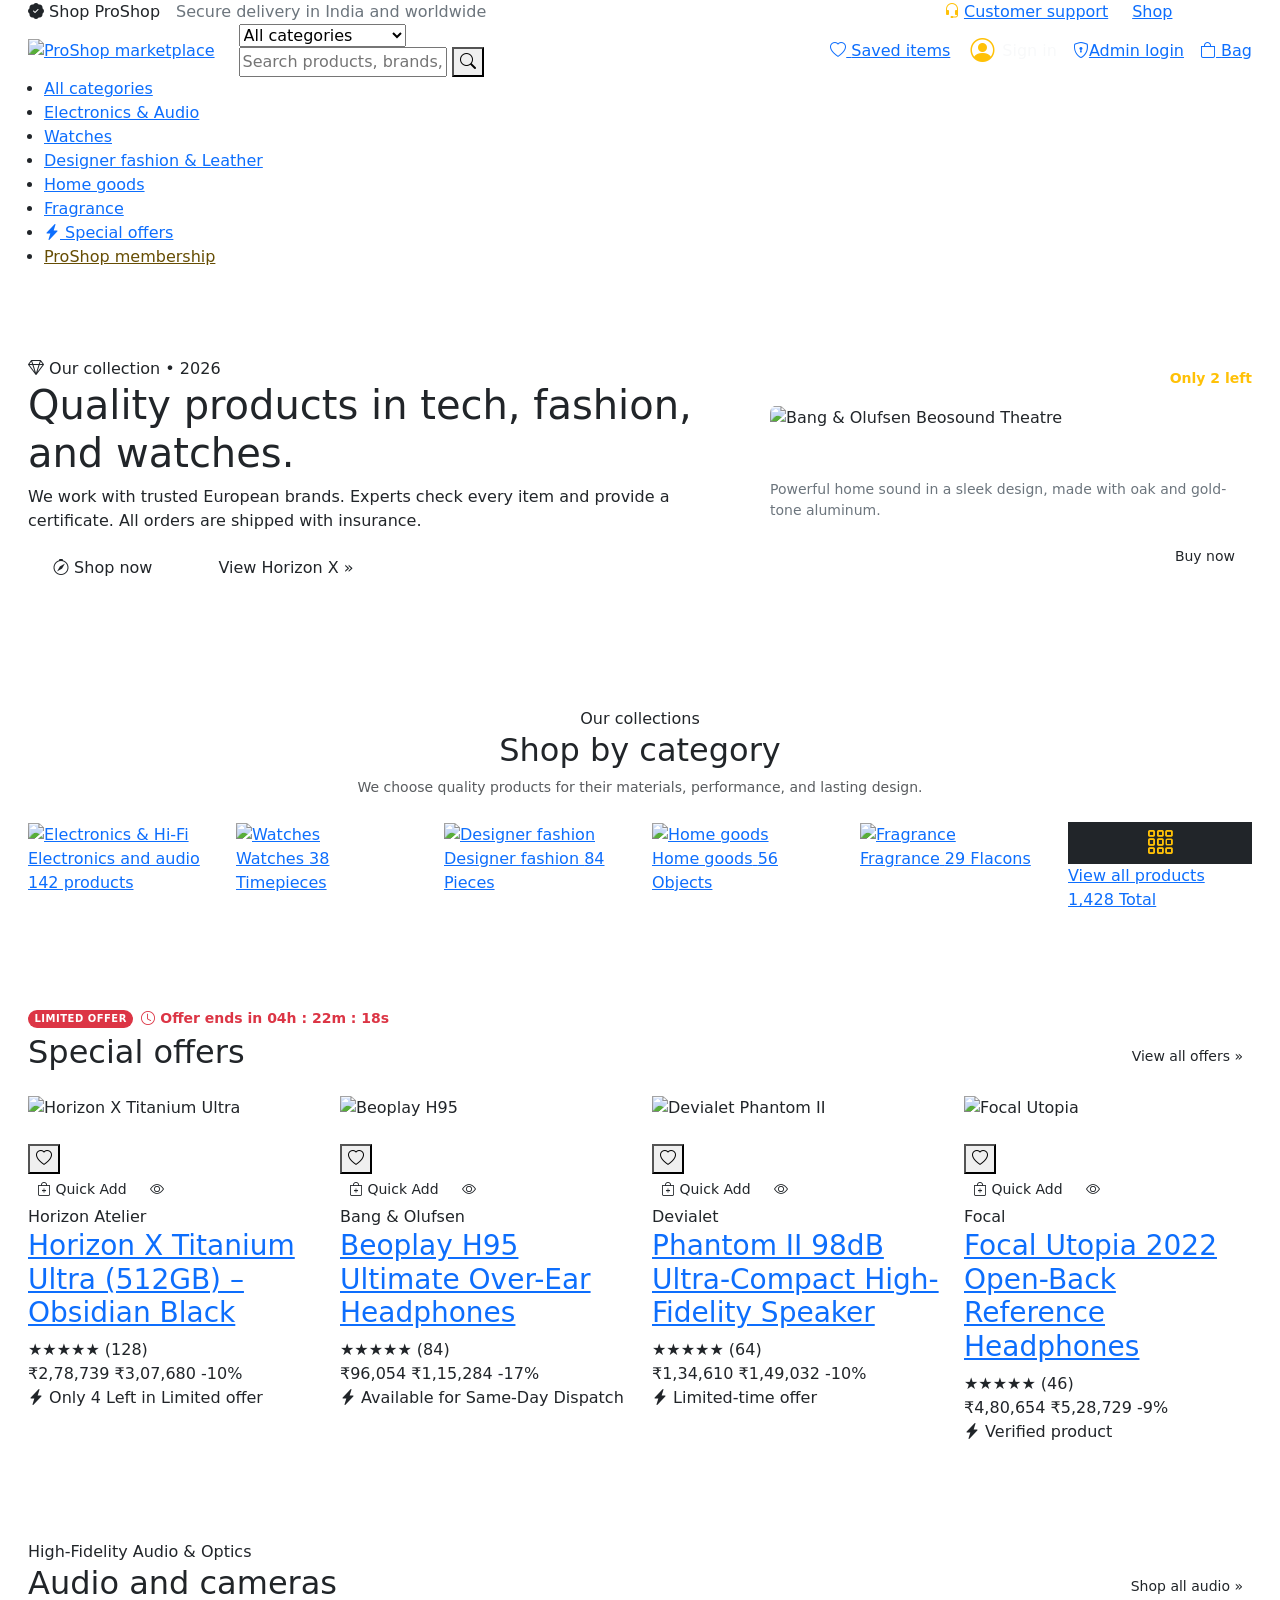
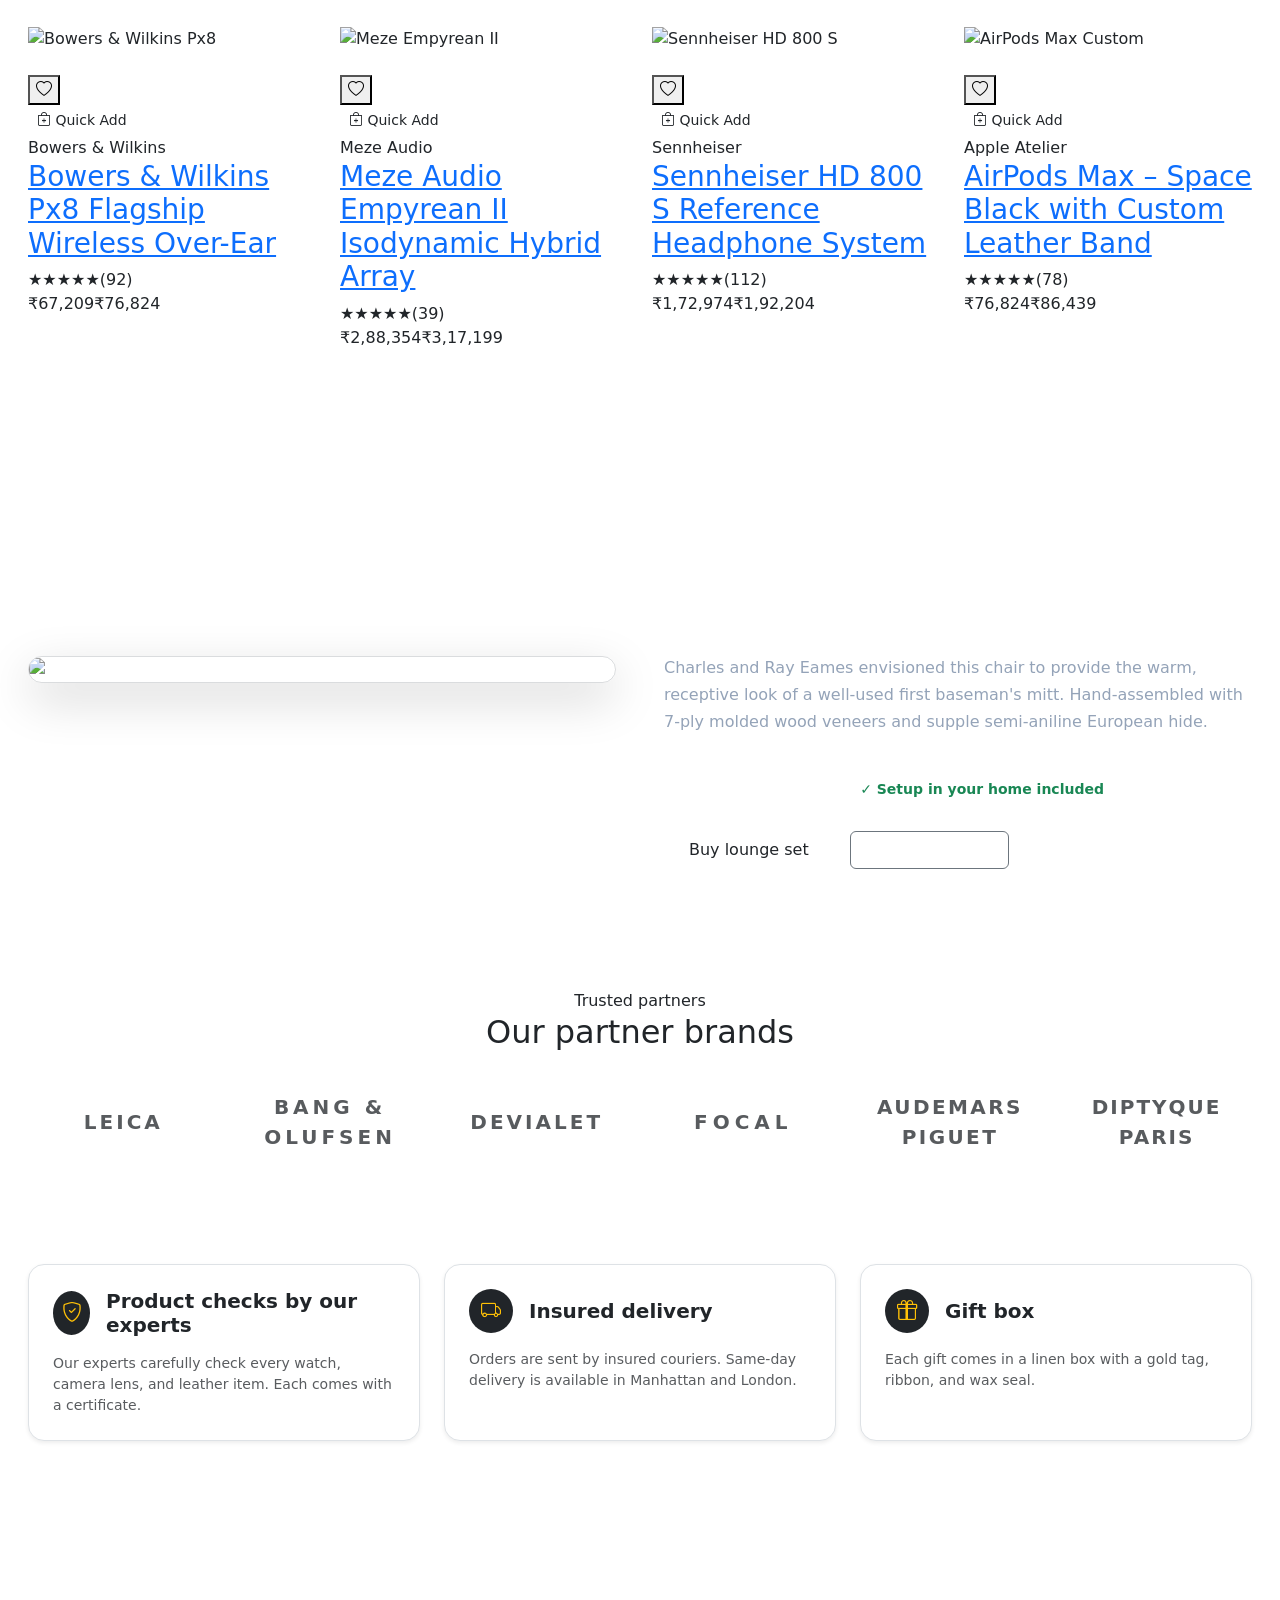
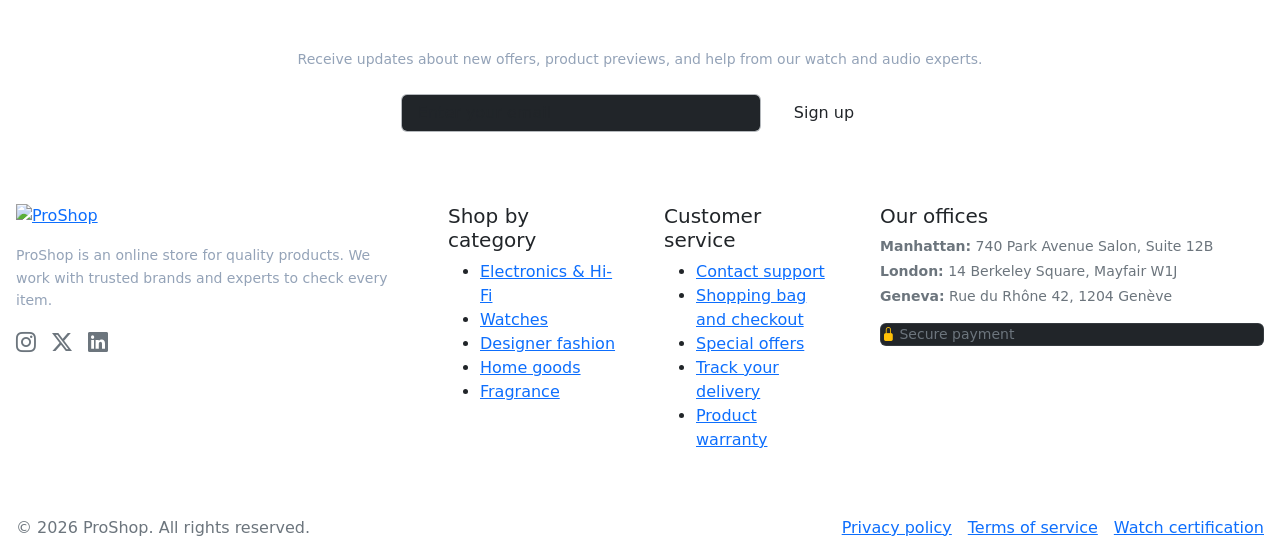
==== index.html @ 6e3dadf7 "first commit" ====
<!DOCTYPE html>
<html lang="en">
<head>
  <meta charset="utf-8">
  <meta name="viewport" content="width=device-width, initial-scale=1.0">
  <title>ProShop — Luxury products</title>
  <meta name="description" content="Masterful craftsmanship across high-fidelity audio, haute horology, designer atelier fashion, and architectural home sanctuaries.">
  
  <!-- Google Fonts: Playfair Display (Curatorial Editorial Voice) & Inter (Precision Typography) -->
  <link rel="preconnect" href="https://fonts.googleapis.com">
  <link rel="preconnect" href="https://fonts.gstatic.com" crossorigin>
  <link href="https://fonts.googleapis.com/css2?family=Inter:wght@300;400;500;600;700&family=Playfair+Display:ital,wght@0,500;0,600;0,700;1,600&display=swap" rel="stylesheet">
  
  <!-- Bootstrap 5.3.3 CSS -->
  <link href="https://cdn.jsdelivr.net/npm/bootstrap@5.3.3/dist/css/bootstrap.min.css" rel="stylesheet">
  <!-- Bootstrap Icons -->
  <link href="https://cdn.jsdelivr.net/npm/bootstrap-icons@1.11.3/font/bootstrap-icons.min.css" rel="stylesheet">
  
  <!-- Custom ProShop Master Luxury Stylesheet -->
  <link href="/static/css/luxury-proshop.css" rel="stylesheet">
</head>
<body>

  <!-- Top Utility Bar -->
  <div class="top-utility-bar py-1.5 px-3">
    <div class="container-fluid max-w-1440 d-flex justify-content-between align-items-center">
      <div class="d-flex align-items-center gap-3">
        <span class="concierge-badge">
          <i class="bi bi-patch-check-fill"></i> Shop ProShop
        </span>
        <span class="d-none d-md-inline text-secondary">Secure delivery in India and worldwide</span>
      </div>
      <div class="d-flex align-items-center gap-4">
        <a href="#" aria-label="Customer support" data-bs-toggle="modal" data-bs-target="#proshopConciergeModal" class="d-inline-flex align-items-center gap-1">
          <i class="bi bi-headset text-warning"></i> Customer support
        </a>
        <a href="shop.html" class="d-none d-sm-inline">Shop</a>
        <span class="text-white-50">INR (₹)</span>
      </div>
    </div>
  </div>

  <!-- Main Navigation Header -->
  <header class="proshop-header py-2.5 px-3">
    <div class="container-fluid max-w-1440">
      <div class="row store-header-row align-items-center g-2 g-md-4">
        
        <!-- Logo -->
        <div class="col-auto">
          <a href="index.html" class="brand-logo-container" aria-label="ProShop Home">
            <img src="/static/assets/images/logo.svg" alt="ProShop marketplace">
          </a>
        </div>

        <!-- Global Search Bar -->
        <div class="col flex-grow-1">
          <form id="global-search-form" class="global-search-wrapper" action="shop.html" method="GET">
            <select class="dept-select d-none d-lg-block" name="dept" aria-label="Department selector">
              <option value="All">All categories</option>
              <option value="Electronics & Hi-Fi">Electronics & Hi-Fi</option>
              <option value="Fine Horology & Watches">Watches</option>
              <option value="Haute Couture & Leather">Designer fashion</option>
              <option value="Architectural Home">Home goods</option>
              <option value="Prestige Fragrance & Beauty">Fragrance</option>
            </select>
            <input type="text" class="search-input" name="q" placeholder="Search products, brands, or categories..." aria-label="Search items">
            <button type="submit" class="btn-search" aria-label="Perform search">
              <i class="bi bi-search"></i>
            </button>
          </form>
        </div>

        <!-- Utility Actions: Wishlist, Profile, Bag -->
        <div class="col-auto d-flex align-items-center gap-2 gap-sm-3">
          <!-- Wishlist -->
          <a href="shop.html" class="header-action-btn position-relative" title="Saved items">
            <i class="bi bi-heart"></i>
            <span class="d-none d-lg-inline">Saved items</span>
            <span class="header-action-badge wishlist-count-badge" style="display: none;">0</span>
          </a>

          <!-- Account -->
          <a href="account.html" class="d-flex align-items-center gap-2 text-decoration-none text-light ps-1" aria-label="Account">
            <i class="bi bi-person-circle text-warning fs-4"></i>
            <span class="d-none d-xl-inline account-link-label">Sign in</span>
          </a>
          <a href="/admin/login/?next=/admin-dashboard/" aria-label="Admin login" title="Admin login" class="admin-login-button"><i class="bi bi-shield-lock"></i><span>Admin login</span></a>

          <!-- Shopping Bag Trigger -->
          <a href="cart.html" class="header-action-btn open-cart-drawer position-relative" title="Shopping Bag">
            <i class="bi bi-bag"></i>
            <span class="d-none d-lg-inline">Bag</span>
            <span class="header-action-badge cart-count-badge" style="display: none;">0</span>
          </a>
        </div>

      </div>
    </div>
  </header>

  <!-- Department Mega Ribbon -->
  <nav class="dept-nav-ribbon" aria-label="Department navigation">
    <div class="container-fluid max-w-1440">
      <ul class="dept-nav-list">
        <li class="dept-nav-item"><a href="shop.html" class="dept-nav-link active">All categories</a></li>
        <li class="dept-nav-item"><a href="shop.html?dept=Electronics%20%26%20Hi-Fi" class="dept-nav-link">Electronics & Audio</a></li>
        <li class="dept-nav-item"><a href="shop.html?dept=Fine%20Horology%20%26%20Watches" class="dept-nav-link">Watches</a></li>
        <li class="dept-nav-item"><a href="shop.html?dept=Haute%20Couture%20%26%20Leather" class="dept-nav-link">Designer fashion & Leather</a></li>
        <li class="dept-nav-item"><a href="shop.html?dept=Architectural%20Home" class="dept-nav-link">Home goods</a></li>
        <li class="dept-nav-item"><a href="shop.html?dept=Prestige%20Fragrance%20%26%20Beauty" class="dept-nav-link">Fragrance</a></li>
        <li class="dept-nav-item"><a href="shop.html" class="dept-nav-link gold-deal"><i class="bi bi-lightning-charge-fill"></i> Special offers</a></li>
        <li class="dept-nav-item"><a href="#" data-bs-toggle="modal" data-bs-target="#proshopConciergeModal" class="dept-nav-link text-warning-emphasis">ProShop membership</a></li>
      </ul>
    </div>
  </nav>

  <!-- MAIN CONTENT CONTAINER -->
  <main>

    <!-- SECTION 1: HERO EDITORIAL BANNER -->
    <section class="hero-editorial-section py-5 px-3">
      <div class="container-fluid max-w-1440 py-lg-4">
        <div class="row align-items-center g-4 g-lg-5">
          <div class="col-lg-7">
            <span class="hero-lead-tag">
              <i class="bi bi-gem"></i> Our collection • 2026
            </span>
            <h1 class="hero-headline">
              Quality products in tech, fashion, and watches.
            </h1>
            <p class="hero-description">
              We work with trusted European brands. Experts check every item and provide a certificate. All orders are shipped with insurance.
            </p>
            <div class="d-flex flex-wrap gap-3">
              <a href="shop.html" class="btn btn-gold px-4 py-2.5">
                <i class="bi bi-compass"></i> Shop now
              </a>
              <a href="product.html?id=horizon-x" class="btn btn-outline-gold px-4 py-2.5">
                View Horizon X »
              </a>
            </div>
          </div>
          <div class="col-lg-5">
            <div class="hero-highlight-box">
              <div class="d-flex justify-content-between align-items-center mb-3">
                <span class="badge badge-atelier">Featured offer</span>
                <span class="text-warning small fw-semibold">Only 2 left</span>
              </div>
              <div class="position-relative overflow-hidden rounded-3 mb-3">
                <img src="https://lh3.googleusercontent.com/aida-public/[base64]" alt="Bang & Olufsen Beosound Theatre" class="w-100 object-fit-cover" style="height: 260px;">
              </div>
              <h3 class="fs-4 text-white mb-1" style="font-family: var(--ps-font-serif);">Bang &amp; Olufsen Beosound Theatre</h3>
              <p class="text-secondary small mb-3">Powerful home sound in a sleek design, made with oak and gold-tone aluminum.</p>
              <div class="d-flex justify-content-between align-items-center">
                <span class="fs-4 fw-bold text-white">₹7,88,334</span>
                <a href="product.html?id=beosound-theatre" class="btn btn-gold btn-sm px-3 py-2">Buy now</a>
              </div>
            </div>
          </div>
        </div>
      </div>
    </section>

    <!-- SECTION 2: SHOP BY CURATED DEPARTMENT -->
    <section class="py-5 px-3" style="background: var(--ps-canvas);">
      <div class="container-fluid max-w-1440">
        <div class="section-title-wrap text-center mb-4">
          <span class="section-pre-tag">Our collections</span>
          <h2 class="section-main-title">Shop by category</h2>
          <p class="text-muted small mx-auto max-w-md">We choose quality products for their materials, performance, and lasting design.</p>
        </div>

        <div class="row g-3 g-md-4 row-cols-2 row-cols-sm-3 row-cols-md-4 row-cols-lg-6 justify-content-center">
          <!-- Dept 1 -->
          <div class="col">
            <a href="shop.html?dept=Electronics%20%26%20Hi-Fi" class="dept-pill-card">
              <div class="dept-image-disc">
                <img src="https://lh3.googleusercontent.com/aida-public/[base64]" alt="Electronics & Hi-Fi">
              </div>
              <span class="dept-pill-title">Electronics and audio</span>
              <span class="dept-pill-count">142 products</span>
            </a>
          </div>

          <!-- Dept 2 -->
          <div class="col">
            <a href="shop.html?dept=Fine%20Horology%20%26%20Watches" class="dept-pill-card">
              <div class="dept-image-disc">
                <img src="https://lh3.googleusercontent.com/aida-public/[base64]" alt="Watches">
              </div>
              <span class="dept-pill-title">Watches</span>
              <span class="dept-pill-count">38 Timepieces</span>
            </a>
          </div>

          <!-- Dept 3 -->
          <div class="col">
            <a href="shop.html?dept=Haute%20Couture%20%26%20Leather" class="dept-pill-card">
              <div class="dept-image-disc">
                <img src="https://lh3.googleusercontent.com/aida-public/[base64]" alt="Designer fashion">
              </div>
              <span class="dept-pill-title">Designer fashion</span>
              <span class="dept-pill-count">84 Pieces</span>
            </a>
          </div>

          <!-- Dept 4 -->
          <div class="col">
            <a href="shop.html?dept=Architectural%20Home" class="dept-pill-card">
              <div class="dept-image-disc">
                <img src="https://lh3.googleusercontent.com/aida-public/[base64]" alt="Home goods">
              </div>
              <span class="dept-pill-title">Home goods</span>
              <span class="dept-pill-count">56 Objects</span>
            </a>
          </div>

          <!-- Dept 5 -->
          <div class="col">
            <a href="shop.html?dept=Prestige%20Fragrance%20%26%20Beauty" class="dept-pill-card">
              <div class="dept-image-disc">
                <img src="https://lh3.googleusercontent.com/aida-public/[base64]" alt="Fragrance">
              </div>
              <span class="dept-pill-title">Fragrance</span>
              <span class="dept-pill-count">29 Flacons</span>
            </a>
          </div>

          <!-- Dept 6 -->
          <div class="col">
            <a href="shop.html" class="dept-pill-card">
              <div class="dept-image-disc d-flex align-items-center justify-content-center bg-dark text-warning">
                <i class="bi bi-grid-3x3-gap fs-3"></i>
              </div>
              <span class="dept-pill-title">View all products</span>
              <span class="dept-pill-count">1,428 Total</span>
            </a>
          </div>
        </div>
      </div>
    </section>

    <!-- SECTION 3: CURATED FLASH ALLOTMENTS / PRIVATE VAULT -->
    <section class="py-5 px-3" style="background: #FFFFFF; border-top: 1px solid var(--ps-border); border-bottom: 1px solid var(--ps-border);">
      <div class="container-fluid max-w-1440">
        <div class="d-flex flex-wrap justify-content-between align-items-end mb-4 gap-3">
          <div>
            <div class="d-flex align-items-center gap-2">
              <span class="badge bg-danger text-white rounded-pill px-2.5 py-1 text-uppercase" style="font-size: 10px; font-weight: 700; letter-spacing: 0.05em;">Limited offer</span>
              <span class="text-danger fw-semibold small"><i class="bi bi-clock"></i> Offer ends in 04h : 22m : 18s</span>
            </div>
            <h2 class="section-main-title mt-1 mb-0">Special offers</h2>
          </div>
          <a href="shop.html" class="btn btn-outline-luxury btn-sm">View all offers »</a>
        </div>

        <div class="row g-4 row-cols-1 row-cols-sm-2 row-cols-lg-4">
          <!-- Item 1: Horizon X -->
          <div class="col">
            <article class="product-card">
              <div class="card-media-wrapper">
                <img src="https://lh3.googleusercontent.com/aida-public/[base64]" alt="Horizon X Titanium Ultra">
                <div class="card-badge-container">
                  <span class="badge badge-atelier">Limited offer</span>
                </div>
                <button type="button" class="wishlist-btn wishlist-toggle-btn" data-product-id="horizon-x" title="Save to Wishlist">
                  <i class="bi bi-heart"></i>
                </button>
                <div class="card-quick-actions">
                  <button type="button" class="btn btn-gold btn-sm flex-grow-1 quick-add-to-bag" data-product-id="horizon-x">
                    <i class="bi bi-bag-plus"></i> Quick Add
                  </button>
                  <button type="button" class="btn btn-navy btn-sm quick-view-trigger" data-product-id="horizon-x" title="Quick View">
                    <i class="bi bi-eye"></i>
                  </button>
                </div>
              </div>
              <span class="card-brand-tag">Horizon Atelier</span>
              <h3 class="card-product-title">
                <a href="product.html?id=horizon-x">Horizon X Titanium Ultra (512GB) – Obsidian Black</a>
              </h3>
              <div class="rating-cluster">
                <span class="stars-gold">★★★★★</span>
                <span class="rating-count">(128)</span>
              </div>
              <div class="card-price-cluster">
                <span class="price-current">₹2,78,739</span>
                <span class="price-original">₹3,07,680</span>
                <span class="price-discount-pill">-10%</span>
              </div>
              <div class="stock-indicator-note"><i class="bi bi-lightning-charge-fill"></i> Only 4 Left in Limited offer</div>
            </article>
          </div>

          <!-- Item 2: Beoplay H95 -->
          <div class="col">
            <article class="product-card">
              <div class="card-media-wrapper">
                <img src="https://lh3.googleusercontent.com/aida-public/[base64]" alt="Beoplay H95">
                <div class="card-badge-container">
                  <span class="badge badge-flash">Heritage Deal</span>
                </div>
                <button type="button" class="wishlist-btn wishlist-toggle-btn" data-product-id="beoplay-h95" title="Save to Wishlist">
                  <i class="bi bi-heart"></i>
                </button>
                <div class="card-quick-actions">
                  <button type="button" class="btn btn-gold btn-sm flex-grow-1 quick-add-to-bag" data-product-id="beoplay-h95">
                    <i class="bi bi-bag-plus"></i> Quick Add
                  </button>
                  <button type="button" class="btn btn-navy btn-sm quick-view-trigger" data-product-id="beoplay-h95" title="Quick View">
                    <i class="bi bi-eye"></i>
                  </button>
                </div>
              </div>
              <span class="card-brand-tag">Bang &amp; Olufsen</span>
              <h3 class="card-product-title">
                <a href="product.html?id=beoplay-h95">Beoplay H95 Ultimate Over-Ear Headphones</a>
              </h3>
              <div class="rating-cluster">
                <span class="stars-gold">★★★★★</span>
                <span class="rating-count">(84)</span>
              </div>
              <div class="card-price-cluster">
                <span class="price-current">₹96,054</span>
                <span class="price-original">₹1,15,284</span>
                <span class="price-discount-pill">-17%</span>
              </div>
              <div class="stock-indicator-note"><i class="bi bi-lightning-charge-fill"></i> Available for Same-Day Dispatch</div>
            </article>
          </div>

          <!-- Item 3: Devialet Phantom II -->
          <div class="col">
            <article class="product-card">
              <div class="card-media-wrapper">
                <img src="https://lh3.googleusercontent.com/aida-public/[base64]" alt="Devialet Phantom II">
                <div class="card-badge-container">
                  <span class="badge badge-atelier">Limited-time offer</span>
                </div>
                <button type="button" class="wishlist-btn wishlist-toggle-btn" data-product-id="phantom-ii" title="Save to Wishlist">
                  <i class="bi bi-heart"></i>
                </button>
                <div class="card-quick-actions">
                  <button type="button" class="btn btn-gold btn-sm flex-grow-1 quick-add-to-bag" data-product-id="phantom-ii">
                    <i class="bi bi-bag-plus"></i> Quick Add
                  </button>
                  <button type="button" class="btn btn-navy btn-sm quick-view-trigger" data-product-id="phantom-ii" title="Quick View">
                    <i class="bi bi-eye"></i>
                  </button>
                </div>
              </div>
              <span class="card-brand-tag">Devialet</span>
              <h3 class="card-product-title">
                <a href="product.html?id=phantom-ii">Phantom II 98dB Ultra-Compact High-Fidelity Speaker</a>
              </h3>
              <div class="rating-cluster">
                <span class="stars-gold">★★★★★</span>
                <span class="rating-count">(64)</span>
              </div>
              <div class="card-price-cluster">
                <span class="price-current">₹1,34,610</span>
                <span class="price-original">₹1,49,032</span>
                <span class="price-discount-pill">-10%</span>
              </div>
              <div class="stock-indicator-note"><i class="bi bi-lightning-charge-fill"></i> Limited-time offer</div>
            </article>
          </div>

          <!-- Item 4: Focal Utopia -->
          <div class="col">
            <article class="product-card">
              <div class="card-media-wrapper">
                <img src="https://lh3.googleusercontent.com/aida-public/[base64]" alt="Focal Utopia">
                <div class="card-badge-container">
                  <span class="badge badge-atelier">Top audio quality</span>
                </div>
                <button type="button" class="wishlist-btn wishlist-toggle-btn" data-product-id="focal-utopia" title="Save to Wishlist">
                  <i class="bi bi-heart"></i>
                </button>
                <div class="card-quick-actions">
                  <button type="button" class="btn btn-gold btn-sm flex-grow-1 quick-add-to-bag" data-product-id="focal-utopia">
                    <i class="bi bi-bag-plus"></i> Quick Add
                  </button>
                  <button type="button" class="btn btn-navy btn-sm quick-view-trigger" data-product-id="focal-utopia" title="Quick View">
                    <i class="bi bi-eye"></i>
                  </button>
                </div>
              </div>
              <span class="card-brand-tag">Focal</span>
              <h3 class="card-product-title">
                <a href="product.html?id=focal-utopia">Focal Utopia 2022 Open-Back Reference Headphones</a>
              </h3>
              <div class="rating-cluster">
                <span class="stars-gold">★★★★★</span>
                <span class="rating-count">(46)</span>
              </div>
              <div class="card-price-cluster">
                <span class="price-current">₹4,80,654</span>
                <span class="price-original">₹5,28,729</span>
                <span class="price-discount-pill">-9%</span>
              </div>
              <div class="stock-indicator-note"><i class="bi bi-lightning-charge-fill"></i> Verified product</div>
            </article>
          </div>
        </div>
      </div>
    </section>

    <!-- SECTION 4: ACOUSTIC SCULPTURE & ADVANCED OPTICS -->
    <section class="py-5 px-3" style="background: var(--ps-canvas);">
      <div class="container-fluid max-w-1440">
        <div class="d-flex justify-content-between align-items-end mb-4">
          <div>
            <span class="section-pre-tag">High-Fidelity Audio &amp; Optics</span>
            <h2 class="section-main-title mb-0">Audio and cameras</h2>
          </div>
          <a href="shop.html?dept=Electronics%20%26%20Hi-Fi" class="btn btn-outline-luxury btn-sm">Shop all audio »</a>
        </div>

        <div class="row g-4 row-cols-1 row-cols-sm-2 row-cols-lg-4">
          <!-- Bowers & Wilkins Px8 -->
          <div class="col">
            <article class="product-card">
              <div class="card-media-wrapper">
                <img src="https://lh3.googleusercontent.com/aida-public/[base64]" alt="Bowers & Wilkins Px8">
                <div class="card-badge-container"><span class="badge badge-atelier">Made in Britain</span></div>
                <button type="button" class="wishlist-btn wishlist-toggle-btn" data-product-id="bowers-wilkins-px8"><i class="bi bi-heart"></i></button>
                <div class="card-quick-actions">
                  <button type="button" class="btn btn-gold btn-sm flex-grow-1 quick-add-to-bag" data-product-id="bowers-wilkins-px8"><i class="bi bi-bag-plus"></i> Quick Add</button>
                </div>
              </div>
              <span class="card-brand-tag">Bowers &amp; Wilkins</span>
              <h3 class="card-product-title"><a href="product.html?id=bowers-wilkins-px8">Bowers &amp; Wilkins Px8 Flagship Wireless Over-Ear</a></h3>
              <div class="rating-cluster"><span class="stars-gold">★★★★★</span><span class="rating-count">(92)</span></div>
              <div class="card-price-cluster"><span class="price-current">₹67,209</span><span class="price-original">₹76,824</span></div>
            </article>
          </div>

          <!-- Meze Empyrean II -->
          <div class="col">
            <article class="product-card">
              <div class="card-media-wrapper">
                <img src="https://lh3.googleusercontent.com/aida-public/[base64]" alt="Meze Empyrean II">
                <div class="card-badge-container"><span class="badge badge-atelier">Handmade</span></div>
                <button type="button" class="wishlist-btn wishlist-toggle-btn" data-product-id="meze-empyrean-ii"><i class="bi bi-heart"></i></button>
                <div class="card-quick-actions">
                  <button type="button" class="btn btn-gold btn-sm flex-grow-1 quick-add-to-bag" data-product-id="meze-empyrean-ii"><i class="bi bi-bag-plus"></i> Quick Add</button>
                </div>
              </div>
              <span class="card-brand-tag">Meze Audio</span>
              <h3 class="card-product-title"><a href="product.html?id=meze-empyrean-ii">Meze Audio Empyrean II Isodynamic Hybrid Array</a></h3>
              <div class="rating-cluster"><span class="stars-gold">★★★★★</span><span class="rating-count">(39)</span></div>
              <div class="card-price-cluster"><span class="price-current">₹2,88,354</span><span class="price-original">₹3,17,199</span></div>
            </article>
          </div>

          <!-- Sennheiser HD 800 S -->
          <div class="col">
            <article class="product-card">
              <div class="card-media-wrapper">
                <img src="https://lh3.googleusercontent.com/aida-public/[base64]" alt="Sennheiser HD 800 S">
                <div class="card-badge-container"><span class="badge badge-atelier">Made in Germany</span></div>
                <button type="button" class="wishlist-btn wishlist-toggle-btn" data-product-id="sennheiser-hd800s"><i class="bi bi-heart"></i></button>
                <div class="card-quick-actions">
                  <button type="button" class="btn btn-gold btn-sm flex-grow-1 quick-add-to-bag" data-product-id="sennheiser-hd800s"><i class="bi bi-bag-plus"></i> Quick Add</button>
                </div>
              </div>
              <span class="card-brand-tag">Sennheiser</span>
              <h3 class="card-product-title"><a href="product.html?id=sennheiser-hd800s">Sennheiser HD 800 S Reference Headphone System</a></h3>
              <div class="rating-cluster"><span class="stars-gold">★★★★★</span><span class="rating-count">(112)</span></div>
              <div class="card-price-cluster"><span class="price-current">₹1,72,974</span><span class="price-original">₹1,92,204</span></div>
            </article>
          </div>

          <!-- Apple AirPods Max Custom Leather -->
          <div class="col">
            <article class="product-card">
              <div class="card-media-wrapper">
                <img src="https://lh3.googleusercontent.com/aida-public/[base64]" alt="AirPods Max Custom">
                <div class="card-badge-container"><span class="badge badge-atelier">Custom design</span></div>
                <button type="button" class="wishlist-btn wishlist-toggle-btn" data-product-id="airpods-max-custom"><i class="bi bi-heart"></i></button>
                <div class="card-quick-actions">
                  <button type="button" class="btn btn-gold btn-sm flex-grow-1 quick-add-to-bag" data-product-id="airpods-max-custom"><i class="bi bi-bag-plus"></i> Quick Add</button>
                </div>
              </div>
              <span class="card-brand-tag">Apple Atelier</span>
              <h3 class="card-product-title"><a href="product.html?id=airpods-max-custom">AirPods Max – Space Black with Custom Leather Band</a></h3>
              <div class="rating-cluster"><span class="stars-gold">★★★★★</span><span class="rating-count">(78)</span></div>
              <div class="card-price-cluster"><span class="price-current">₹76,824</span><span class="price-original">₹86,439</span></div>
            </article>
          </div>
        </div>
      </div>
    </section>

    <!-- SECTION 5: FEATURE HIGHLIGHT - EAMES SANCTUARY -->
    <section class="py-5 px-3" style="background: var(--ps-midnight); color: #FFFFFF;">
      <div class="container-fluid max-w-1440 py-lg-4">
        <div class="row align-items-center g-4 g-lg-5">
          <div class="col-lg-6">
            <div class="position-relative rounded-4 overflow-hidden shadow-lg border border-secondary border-opacity-25">
              <img src="https://lh3.googleusercontent.com/aida-public/[base64]" alt="Eames Lounge Chair" class="w-100 object-fit-cover" style="height: 420px;">
              <span class="badge badge-atelier position-absolute top-0 start-0 m-3">Design collection</span>
            </div>
          </div>
          <div class="col-lg-6">
            <span class="hero-lead-tag"><i class="bi bi-stars"></i> Modernist Sanctuary</span>
            <h2 class="display-6 fw-bold mb-3" style="font-family: var(--ps-font-serif);">
              Eames Lounge Chair &amp; Ottoman in Oiled Santos Palisander
            </h2>
            <p class="text-secondary lead mb-4" style="color: #94A3B8 !important; font-size: 16px; line-height: 1.7;">
              Charles and Ray Eames envisioned this chair to provide the warm, receptive look of a well-used first baseman's mitt. Hand-assembled with 7-ply molded wood veneers and supple semi-aniline European hide.
            </p>
            <div class="d-flex align-items-baseline gap-3 mb-4">
              <span class="fs-2 fw-bold text-white">₹7,87,949</span>
              <span class="text-success small fw-semibold">✓ Setup in your home included</span>
            </div>
            <div class="d-flex gap-3">
              <a href="product.html?id=eames-lounge" class="btn btn-gold px-4 py-2.5">Buy lounge set</a>
              <button type="button" class="btn btn-outline-luxury text-white border-secondary px-4 py-2.5" onclick="ProShopStore.addToCart('eames-lounge', 1, { finish: 'Oiled Santos Palisander' })">
                <i class="bi bi-bag-plus"></i> Add to Bag
              </button>
            </div>
          </div>
        </div>
      </div>
    </section>

    <!-- SECTION 6: OUR PARTNER BRANDS -->
    <section class="py-5 px-3" style="background: #FFFFFF; border-bottom: 1px solid var(--ps-border);">
      <div class="container-fluid max-w-1440 text-center">
        <span class="section-pre-tag">Trusted partners</span>
        <h2 class="section-main-title mb-4">Our partner brands</h2>
        <div class="row row-cols-2 row-cols-sm-3 row-cols-md-6 g-3 align-items-center justify-content-center opacity-75">
          <div class="col p-3"><span class="fs-5 fw-bold text-dark" style="font-family: var(--ps-font-serif); letter-spacing: 0.15em;">LEICA</span></div>
          <div class="col p-3"><span class="fs-5 fw-bold text-dark" style="font-family: var(--ps-font-sans); letter-spacing: 0.2em;">BANG &amp; OLUFSEN</span></div>
          <div class="col p-3"><span class="fs-5 fw-bold text-dark" style="font-family: var(--ps-font-serif); letter-spacing: 0.15em;">DEVIALET</span></div>
          <div class="col p-3"><span class="fs-5 fw-bold text-dark" style="font-family: var(--ps-font-sans); letter-spacing: 0.25em;">FOCAL</span></div>
          <div class="col p-3"><span class="fs-5 fw-bold text-dark" style="font-family: var(--ps-font-serif); letter-spacing: 0.12em;">AUDEMARS PIGUET</span></div>
          <div class="col p-3"><span class="fs-5 fw-bold text-dark" style="font-family: var(--ps-font-serif); letter-spacing: 0.1em;">DIPTYQUE PARIS</span></div>
        </div>
      </div>
    </section>

    <!-- SECTION 7: PROSHOP FOUR GUARANTEES -->
    <section class="py-5 px-3" style="background: var(--ps-canvas);">
      <div class="container-fluid max-w-1440">
        <div class="row g-4 row-cols-1 row-cols-md-3">
          <div class="col">
            <div class="card h-100 p-4 border rounded-4 bg-white shadow-sm">
              <div class="d-flex align-items-center gap-3 mb-3">
                <span class="d-flex align-items-center justify-content-center rounded-circle bg-dark text-warning fs-5" style="width: 44px; height: 44px;">
                  <i class="bi bi-shield-check"></i>
                </span>
                <h5 class="fw-bold mb-0" style="font-family: var(--ps-font-serif);">Product checks by our experts</h5>
              </div>
              <p class="text-muted small mb-0">Our experts carefully check every watch, camera lens, and leather item. Each comes with a certificate.</p>
            </div>
          </div>
          <div class="col">
            <div class="card h-100 p-4 border rounded-4 bg-white shadow-sm">
              <div class="d-flex align-items-center gap-3 mb-3">
                <span class="d-flex align-items-center justify-content-center rounded-circle bg-dark text-warning fs-5" style="width: 44px; height: 44px;">
                  <i class="bi bi-truck"></i>
                </span>
                <h5 class="fw-bold mb-0" style="font-family: var(--ps-font-serif);">Insured delivery</h5>
              </div>
              <p class="text-muted small mb-0">Orders are sent by insured couriers. Same-day delivery is available in Manhattan and London.</p>
            </div>
          </div>
          <div class="col">
            <div class="card h-100 p-4 border rounded-4 bg-white shadow-sm">
              <div class="d-flex align-items-center gap-3 mb-3">
                <span class="d-flex align-items-center justify-content-center rounded-circle bg-dark text-warning fs-5" style="width: 44px; height: 44px;">
                  <i class="bi bi-gift"></i>
                </span>
                <h5 class="fw-bold mb-0" style="font-family: var(--ps-font-serif);">Gift box</h5>
              </div>
              <p class="text-muted small mb-0">Each gift comes in a linen box with a gold tag, ribbon, and wax seal.</p>
            </div>
          </div>
        </div>
      </div>
    </section>

    <!-- SECTION 8: PROSHOP NOIR GUILD NEWSLETTER INVITATION -->
    <section class="py-5 px-3" style="background: var(--ps-midnight-deep); color: #FFFFFF;">
      <div class="container-fluid max-w-1440 py-lg-4 text-center">
        <span class="hero-lead-tag"><i class="bi bi-stars"></i> Exclusive Guild Access</span>
        <h2 class="display-6 fw-bold mb-3" style="font-family: var(--ps-font-serif);">Get ProShop updates</h2>
        <p class="text-secondary small mx-auto max-w-md mb-4" style="color: #94A3B8 !important;">Receive updates about new offers, product previews, and help from our watch and audio experts.</p>
        <form class="proshop-newsletter-form mx-auto d-flex flex-column flex-sm-row gap-2 max-w-md justify-content-center">
          <input type="email" class="form-control bg-dark text-white border-secondary border-opacity-50 py-2.5 px-3" placeholder="Enter your email" required style="max-width: 360px;">
          <button type="submit" class="btn btn-gold py-2.5 px-4 text-nowrap">Sign up</button>
        </form>
      </div>
    </section>

  </main>

  <!-- MASTER LUXURY FOOTER -->
  <footer class="proshop-footer">
    <div class="container-fluid max-w-1440 px-3">
      <div class="row g-4 g-lg-5 mb-5">
        <div class="col-lg-4">
          <a href="index.html" class="d-inline-block mb-3">
            <img src="/static/assets/images/logo.svg" alt="ProShop" style="height: 44px;">
          </a>
          <p class="small text-secondary mb-3" style="color: #94A3B8 !important; line-height: 1.6;">
            ProShop is an online store for quality products. We work with trusted brands and experts to check every item.
          </p>
          <div class="d-flex gap-3 text-secondary">
            <a href="#" class="text-secondary"><i class="bi bi-instagram fs-5"></i></a>
            <a href="#" class="text-secondary"><i class="bi bi-twitter-x fs-5"></i></a>
            <a href="#" class="text-secondary"><i class="bi bi-linkedin fs-5"></i></a>
          </div>
        </div>

        <div class="col-6 col-md-3 col-lg-2">
          <h5>Shop by category</h5>
          <ul>
            <li><a href="shop.html?dept=Electronics%20%26%20Hi-Fi">Electronics & Hi-Fi</a></li>
            <li><a href="shop.html?dept=Fine%20Horology%20%26%20Watches">Watches</a></li>
            <li><a href="shop.html?dept=Haute%20Couture%20%26%20Leather">Designer fashion</a></li>
            <li><a href="shop.html?dept=Architectural%20Home">Home goods</a></li>
            <li><a href="shop.html?dept=Prestige%20Fragrance%20%26%20Beauty">Fragrance</a></li>
          </ul>
        </div>

        <div class="col-6 col-md-3 col-lg-2">
          <h5>Customer service</h5>
          <ul>
            <li><a href="#" data-bs-toggle="modal" data-bs-target="#proshopConciergeModal">Contact support</a></li>
            <li><a href="cart.html">Shopping bag and checkout</a></li>
            <li><a href="shop.html">Special offers</a></li>
            <li><a href="#">Track your delivery</a></li>
            <li><a href="#">Product warranty</a></li>
          </ul>
        </div>

        <div class="col-lg-4">
          <h5>Our offices</h5>
          <p class="small text-secondary mb-1"><strong>Manhattan:</strong> 740 Park Avenue Salon, Suite 12B</p>
          <p class="small text-secondary mb-1"><strong>London:</strong> 14 Berkeley Square, Mayfair W1J</p>
          <p class="small text-secondary mb-3"><strong>Geneva:</strong> Rue du Rhône 42, 1204 Genève</p>
          <div class="p-2.5 rounded bg-dark border border-secondary border-opacity-25 small text-secondary">
            <i class="bi bi-lock-fill text-warning"></i> Secure payment
          </div>
        </div>
      </div>

      <div class="footer-bottom-bar d-flex flex-column flex-md-row justify-content-between align-items-center gap-2">
        <span class="text-secondary">© 2026 ProShop. All rights reserved.</span>
        <div class="d-flex gap-3 text-secondary">
          <a href="#">Privacy policy</a>
          <a href="#">Terms of service</a>
          <a href="#">Watch certification</a>
        </div>
      </div>
    </div>
  </footer>

  <!-- Bootstrap 5.3.3 Bundle with Popper -->
  <script src="https://cdn.jsdelivr.net/npm/bootstrap@5.3.3/dist/js/bootstrap.bundle.min.js"></script>

  <!-- ProShop JavaScript Modules -->
  <script src="/static/js/products-data.js"></script>
  <script src="/static/js/store.js"></script>
  <script src="/static/js/app.js"></script>
</body>
</html>
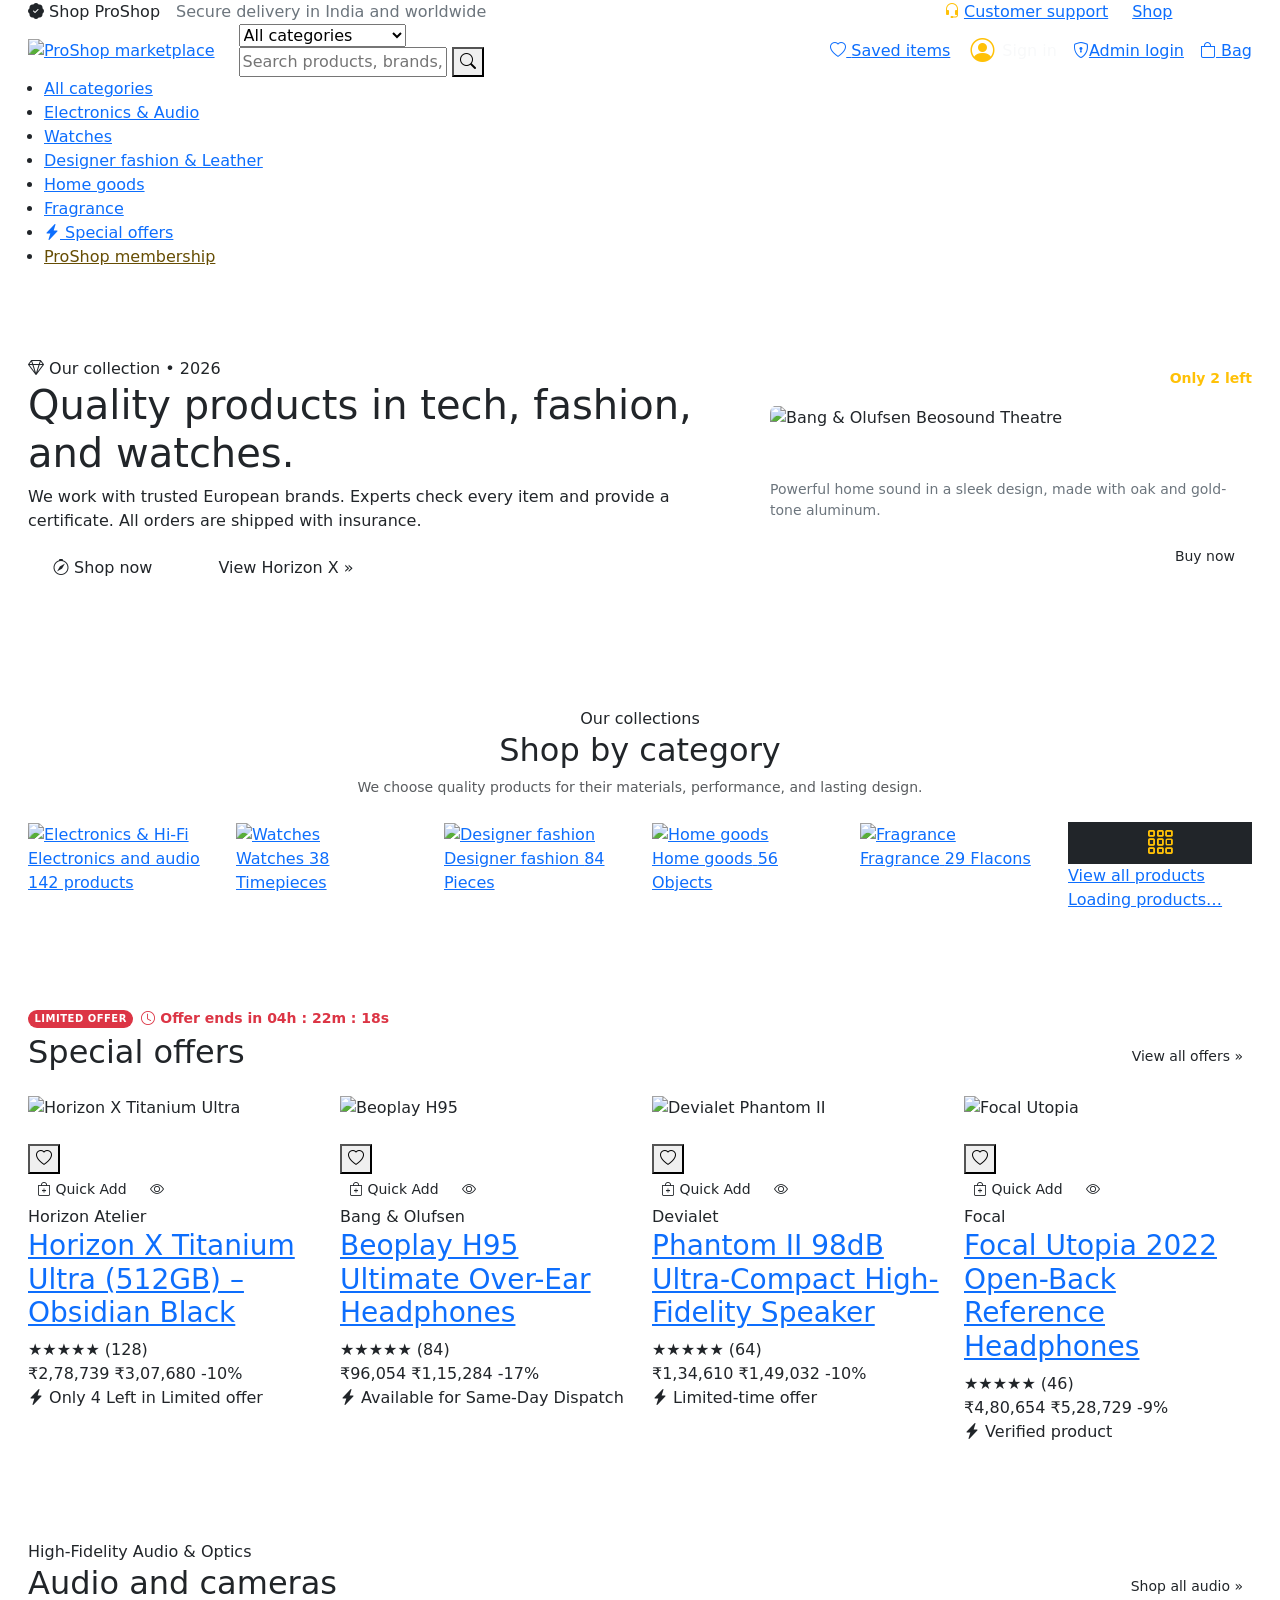
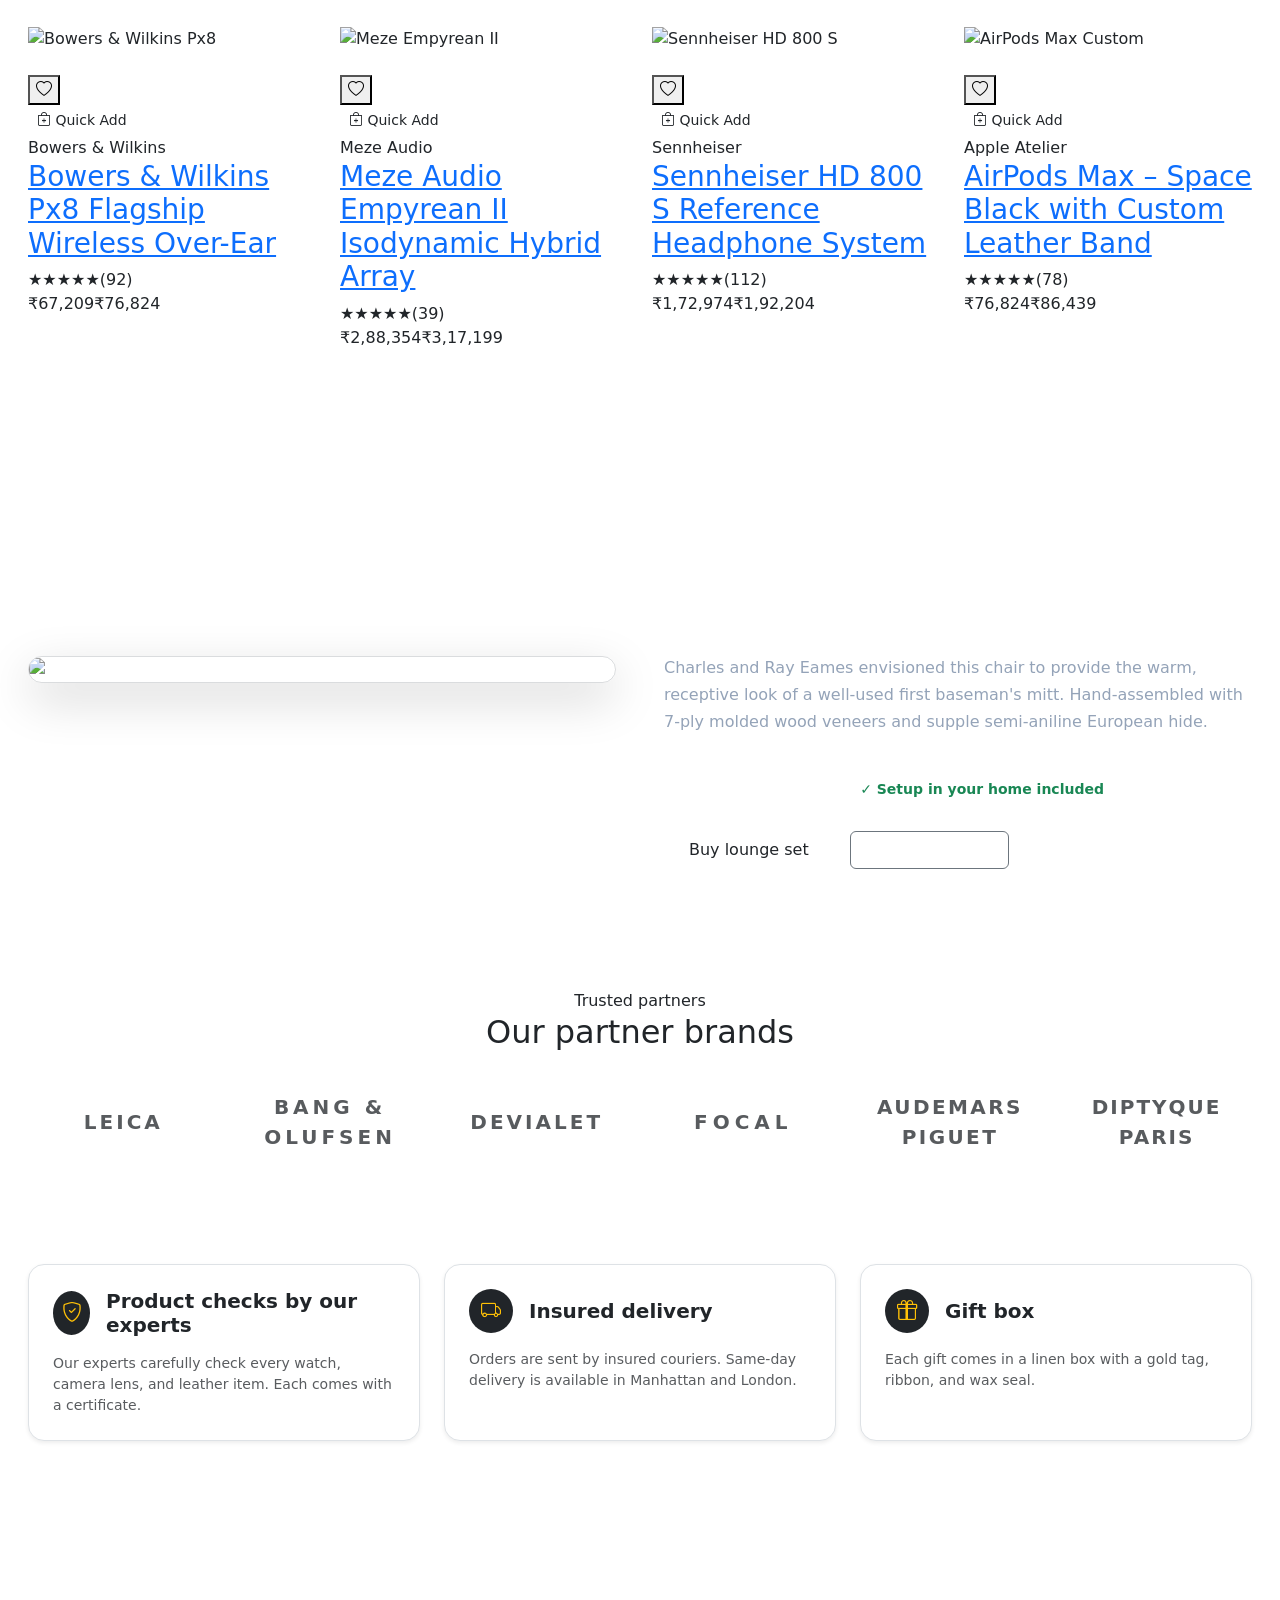
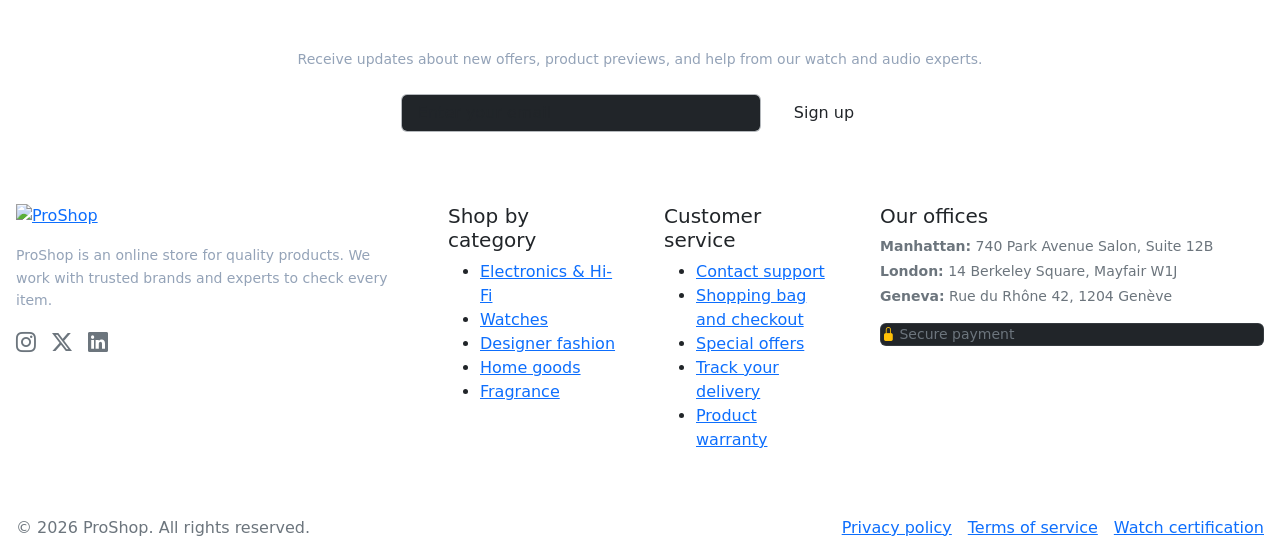
==== commit 6f75bca0: "Improve production security and health checks" ====
--- a/index.html
+++ b/index.html
@@ -233,7 +233,7 @@
                 <i class="bi bi-grid-3x3-gap fs-3"></i>
               </div>
               <span class="dept-pill-title">View all products</span>
-              <span class="dept-pill-count">1,428 Total</span>
+              <span class="dept-pill-count" id="catalog-total-count">Loading products…</span>
             </a>
           </div>
         </div>
